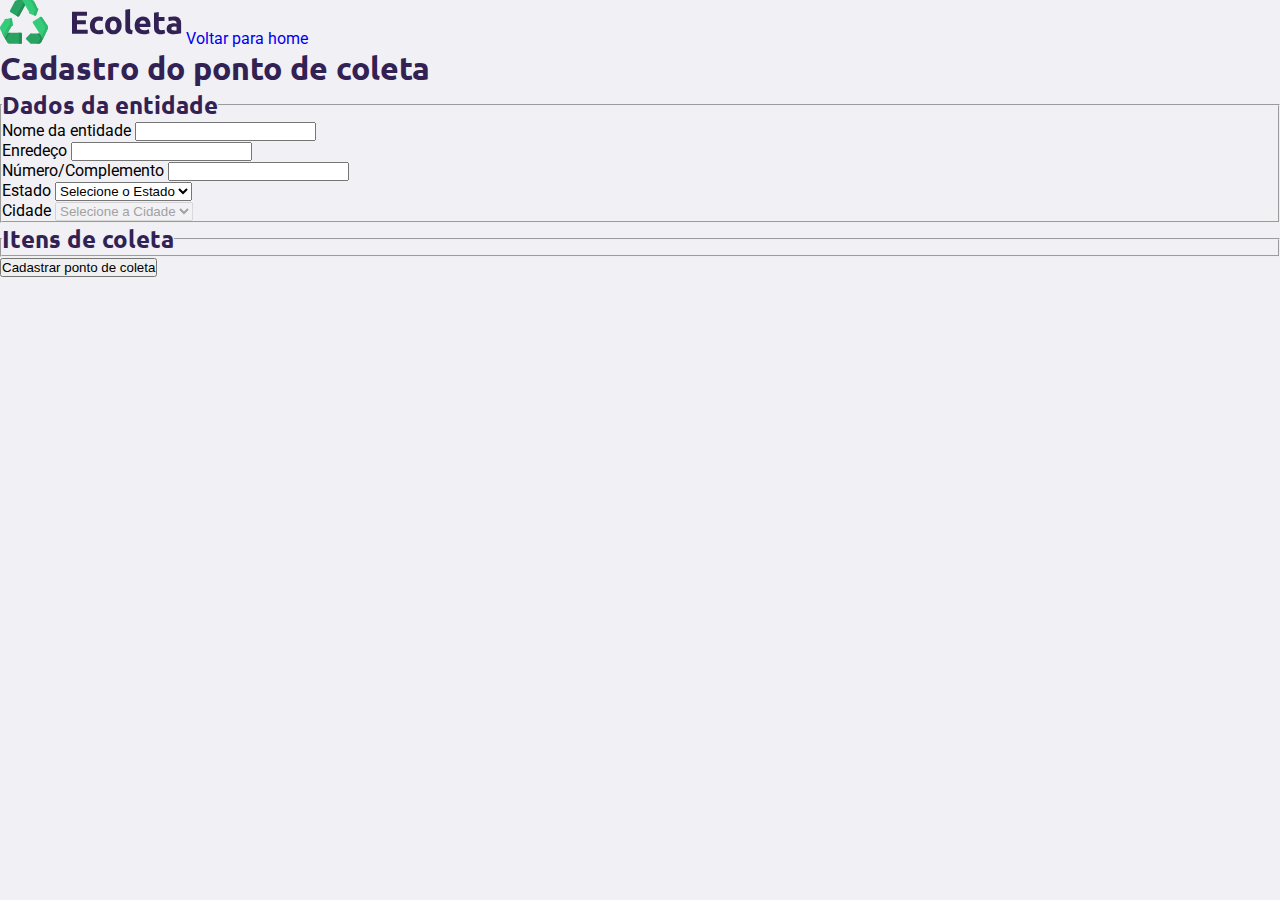
==== create-point.html @ 913daf51 "Create point ADdd" ====
<!DOCTYPE html>
<html lang="pt-br">
<head>
    <meta charset="UTF-8">
    <meta name="viewport" content="width=device-width, initial-scale=1.0">
    <title>Crie um ponto de coleta</title>

    <!--FONTE ROBOTO GOOGLE FONTS-->
    <link href="https://fonts.googleapis.com/css2?family=Roboto:wght@300;700&family=Ubuntu:wght@700&display=swap" rel="stylesheet">

    <link  rel="stylesheet" href="/styles/main.css">
    <link  rel="stylesheet" href="/styles/create-point.css">

    <link  rel="stylesheet" href="/styles/home.css">

    
</head>
<body>
    <div id="page-create-point">
      

            <header>
                <img src="icones/logo.svg" alt="Logomarca">
                <a href="index.html">
                    <span> </span>
                    Voltar para home</a>
            </header>

            <form action="">
              <h1>Cadastro do ponto de coleta</h1>
   
              <!--PREENCHIMENTO FORM-->
              <fieldset>
                <legend>
                    <h2>Dados da entidade</h2>
                </legend>
              

                <!--PRIMEIRO BLOCO-->
                <div class="field">
                    <label for="">Nome da entidade</label>
                    <input type="text" name="name">
                </div>

                <div class="field-group"> 
                    <div class="field">
                         <label for="address"> Enredeço</label>
                         <input type="text" name="address">
                        

                    </div>
                    <div class="field" >
                        <label for="address"> Número/Complemento</label>
                        <input type="text" name="address2">
                    </div>
                </div>

                <!--SEGUNDO BLOCO-->
               
                <div class="field-group"> 
                    <div class="field" >
                        <label for="state"> Estado</label>
                        <select name="uf" id="">
                            <option value="">Selecione o Estado</option>

                        </select>

                        <input type="hidden" name="state"
                    </div>
                  
                    <div class="field" >
                        <label for="city">Cidade</label>
                        <select name="city"  disabled>
                            <option value="">Selecione a Cidade</option>
                        </select>
                    </div>
                </div>

              </fieldset>


              <!--PREENCHIMENTO FORMULARIO-->
              <fieldset>
                <legend>
                    <h2>Itens de coleta</h2>
                </legend>



              </fieldset>



              <button type="submit">Cadastrar ponto de coleta</button>
            </form>
    </div>

    <script src="/scripts/create-point.js"></script>

</body>
</html>
---- styles/main.css ----
:root {
    --title-color: #322153;
    --primary-color: #34CB79;
}
* {
    margin: 0;
    padding: 0;
}

html {
    font-family: 'Roboto', sans-serif; /*Google Fonts*/
}

body {
    background: #f0f0f5;
    -webkit-font-smoothing: antialiased ;
}

a {
    text-decoration: none;
}

h1, h2, h3 {
    color: var(--title-color);
    font-family: 'Ubuntu', sans-serif;

}

/* BOX MODEL 
Modelo de caixa
Toda caixa tem 
largura, altura, espaçamentos, preenchimentos
bordas, cor, fundo, maneira que é vista pelo html (display)
*/
#page-home {
    height: 100vh; /* View port height (altura)*/

    background: url('../icones/home-background.svg') no-repeat;
    background-position: 35vw bottom; /*Viewport widht (largura)*/

}
#page-home .content { 
    width: 90%;
    max-width: 1100px;
    height: 100%;
    margin: 0 auto 0; /* top rigth & left bottom*/ 

    display: flex;
    flex-direction: column;

}
#page-home header {
    margin-top: 48px;
    display: flex;
    align-items: center;
    justify-content: space-between; /*Espaço entre eles*/
}
#page-home header a {
    display: flex;

    color: var(--title-color);
    font-weight:700px ; /* Peso da fonte (negrito)*/
    text-decoration: none;
}
#page-home header a span {
    margin-right: 16px;
    display: flex;

    background-image: url(../icones/log-in.svg);

    width: 20px;
    height: 20px;
}

#page-home main {
    max-width: 560px;

    flex: 1;

    display: flex;
    flex-direction: column;
    justify-content: center;
}
#page-home main h1 {
    font-size: 54px;

}

#page-home main p {
    font-size: 24px;
    line-height: 38px;
    margin-top:24px;
}

#page-home main a {
    width: 100%;
    max-width: 360px;
    height: 72px;

    border-radius: 8px;

    display: flex;
    align-items: center;

    margin-top: 40px;

    background: var(--primary-color);
  
   
}

#page-home main a:hover {
    background-color: #2fb86e;

    transition:500ms;
}

#page-home main a span {
    width: 72px;
    height: 72px;

    border-top-left-radius: 8px;
    border-bottom-left-radius: 8px;

    background-color: rgba(0,0,0,0.08); /* Alfa (Transparencia) */

    display: flex;
    align-items: center;
    justify-content: center;
}

#page-home main a span::after {
    content: "";
    background-image: url(../icones/search.svg);

    width: 20px;
    height: 20px;
}
#page-home main a strong {
    flex :1;
    color:white;

    text-align: center;
}


@media (max-width: 900px) {
    #page-home {
        background-position-x: 70vw ;
    }
    #page-home .content {
        align-items: center;
        text-align: center;
    }
    #page-home header a {
        position: absolute;
        bottom: 48px;

        left: 50%;
        transform: translateX(-50%);  /*ALINNHAMENTO*/
    }
    #page-home main {
        align-items: center;
    }
}
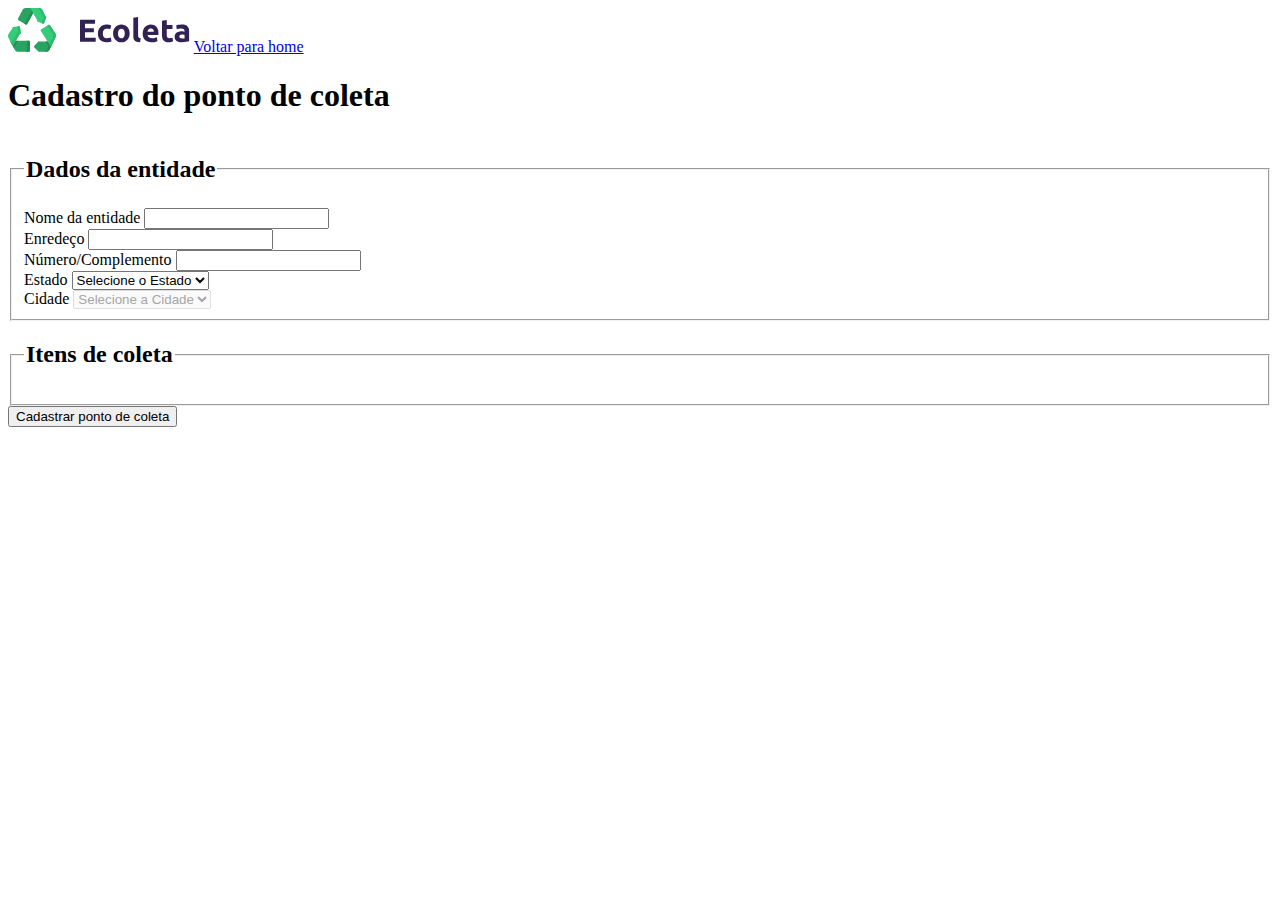
==== commit 0c6ccb31: "Update create-point.html" ====
--- a/create-point.html
+++ b/create-point.html
@@ -8,10 +8,10 @@
     <!--FONTE ROBOTO GOOGLE FONTS-->
     <link href="https://fonts.googleapis.com/css2?family=Roboto:wght@300;700&family=Ubuntu:wght@700&display=swap" rel="stylesheet">
 
-    <link  rel="stylesheet" href="/styles/main.css">
-    <link  rel="stylesheet" href="/styles/create-point.css">
-
-    <link  rel="stylesheet" href="/styles/home.css">
+    <link  rel="stylesheet" href="https://matheus-alexandrino.github.io/nlw-aula2e3/styles/home.css"/>
+    <link  rel="stylesheet" href="https://matheus-alexandrino.github.io/nlw-aula2e3/styles/main.css"/>
+    <link  rel="stylesheet" href="https://matheus-alexandrino.github.io/nlw-aula2e3/styles/create-point.css"/>
+   
 
     
 </head>
@@ -98,4 +98,4 @@
     <script src="/scripts/create-point.js"></script>
 
 </body>
-</html>+</html>
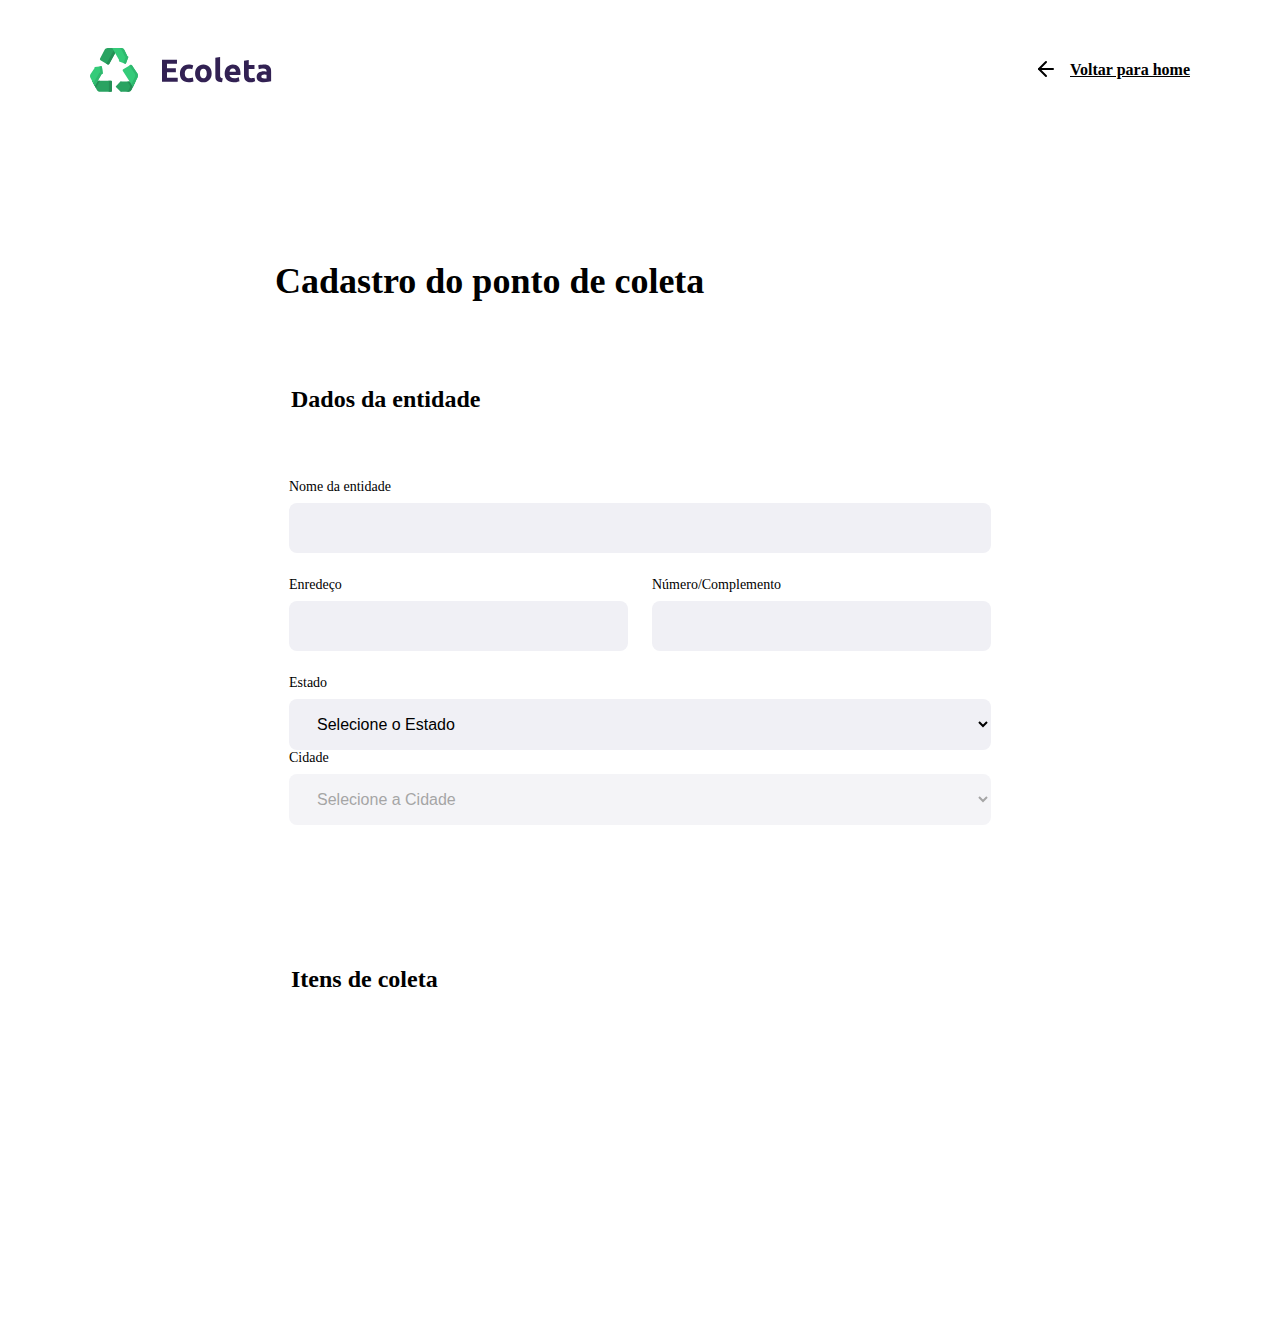
==== commit 7060c2a8: "Update create-point.html" ====
--- a/create-point.html
+++ b/create-point.html
@@ -8,9 +8,8 @@
     <!--FONTE ROBOTO GOOGLE FONTS-->
     <link href="https://fonts.googleapis.com/css2?family=Roboto:wght@300;700&family=Ubuntu:wght@700&display=swap" rel="stylesheet">
 
-    <link  rel="stylesheet" href="https://matheus-alexandrino.github.io/nlw-aula2e3/styles/home.css"/>
-    <link  rel="stylesheet" href="https://matheus-alexandrino.github.io/nlw-aula2e3/styles/main.css"/>
-    <link  rel="stylesheet" href="https://matheus-alexandrino.github.io/nlw-aula2e3/styles/create-point.css"/>
+    <link  rel="stylesheet" href="https://matheus-alexandrino.github.io/nextLevelWeek-1/create-point.css"/>
+   
    
 
     
